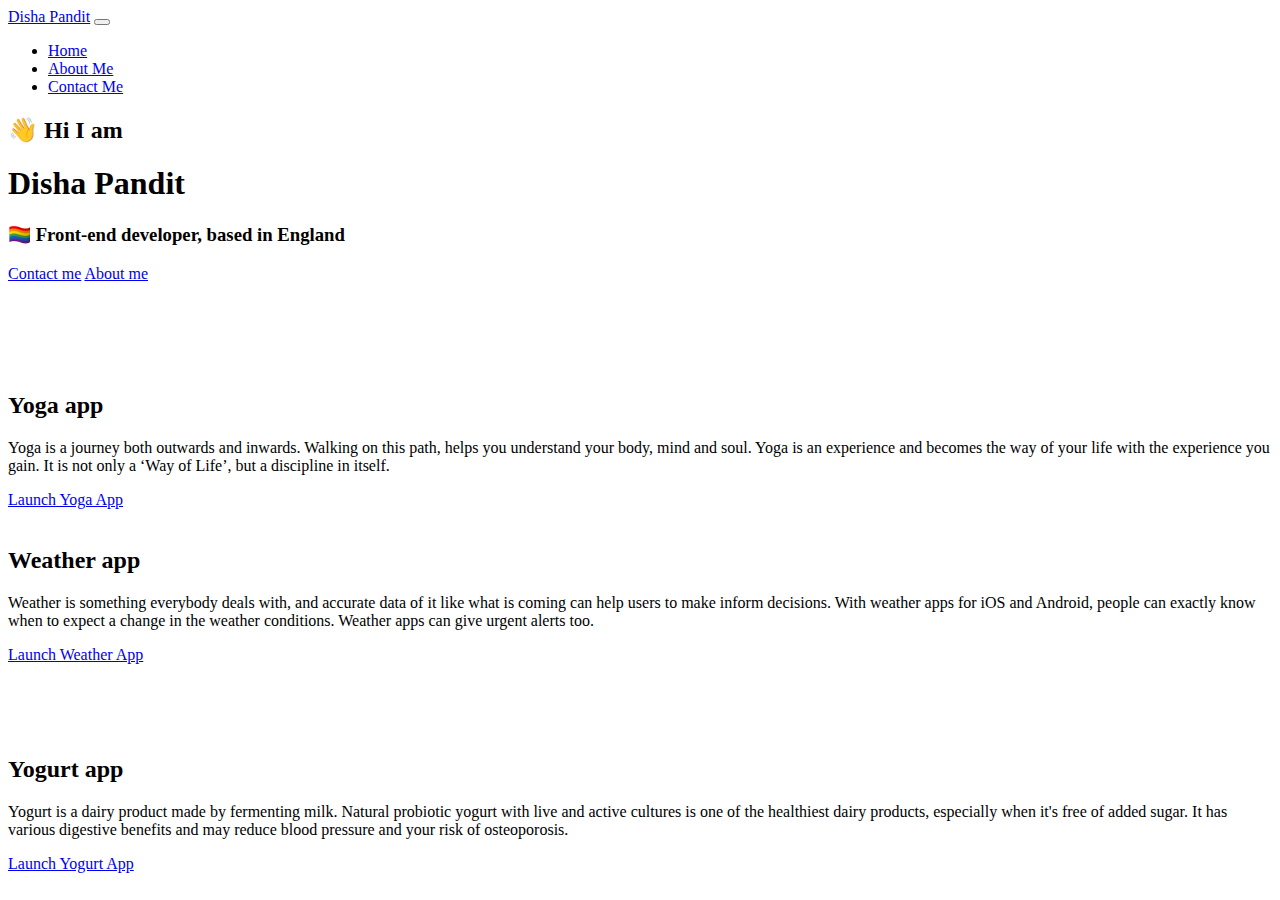
==== index.html @ cdb84649 "Created index.html" ====
<!DOCTYPE html>
<html lang="en">
  <head>
    <meta charset="UTF-8" />
    <meta http-equiv="X-UA-Compatible" content="IE=edge" />
    <meta name="viewport" content="width=device-width, initial-scale=1.0" />
    <title>Disha Pandit</title>
    <link
      href="https://cdn.jsdelivr.net/npm/bootstrap@5.1.3/dist/css/bootstrap.min.css"
      rel="stylesheet"
      integrity="sha384-1BmE4kWBq78iYhFldvKuhfTAU6auU8tT94WrHftjDbrCEXSU1oBoqyl2QvZ6jIW3"
      crossorigin="anonymous"
    />
    <script
      src="https://cdn.jsdelivr.net/npm/bootstrap@5.1.3/dist/js/bootstrap.bundle.min.js"
      integrity="sha384-ka7Sk0Gln4gmtz2MlQnikT1wXgYsOg+OMhuP+IlRH9sENBO0LRn5q+8nbTov4+1p"
      crossorigin="anonymous"
    ></script>
    <link rel="stylesheet" href="style.css" />
  </head>
  <body>
    <nav class="navbar navbar-expand-lg navbar-dark bg-secondary fixed-top">
      <div class="container">
        <a class="navbar-brand" href="index.html">Disha Pandit</a>
        <button
          class="navbar-toggler"
          type="button"
          data-bs-toggle="collapse"
          data-bs-target="#navbarNav"
          aria-controls="navbarNav"
          aria-expanded="false"
          aria-label="Toggle navigation"
        >
          <span class="navbar-toggler-icon"></span>
        </button>
        <div class="collapse navbar-collapse" id="navbarNav">
          <ul class="navbar-nav">
            <li class="nav-item">
              <a class="nav-link active" aria-current="page" href="index.html"
                >Home</a
              >
            </li>
            <li class="nav-item">
              <a class="nav-link" href="about.html">About Me</a>
            </li>
            <li class="nav-item">
              <a class="nav-link" href="about.html#contact">Contact Me</a>
            </li>
          </ul>
        </div>
      </div>
    </nav>
    <h2>👋 Hi I am</h2>
    <h1>Disha Pandit</h1>
    <h3>🏳️‍🌈 Front-end developer, based in England</h3>
    <div class="navigation-links">
      <a href="about.html#contact" class="contact-link">Contact me</a>
      <a href="about.html" class="about-link">About me</a>
    </div>
    <br />

    <div class="container">
      <div class="row">
        <div class="col-md-6">
          <br /><br /><br />

          <img src="images/Treepose.JPG" alt="" class="img-fluid rounded" />
        </div>
        <div class="col-md-6">
          <h2 class="mb-3 text-start">Yoga app</h2>
          <p>
            Yoga is a journey both outwards and inwards. Walking on this path,
            helps you understand your body, mind and soul. Yoga is an experience
            and becomes the way of your life with the experience you gain. It is
            not only a ‘Way of Life’, but a discipline in itself.
          </p>
          <div class="mt-5">
            <a href="#" class="primary-link">Launch Yoga App</a>
          </div>
        </div>
      </div>
      <br />
      <div class="row mt-5">
        <div class="col-md-6">
          <h2 class="mb-3 text-start">Weather app</h2>
          <p>
            Weather is something everybody deals with, and accurate data of it
            like what is coming can help users to make inform decisions. With
            weather apps for iOS and Android, people can exactly know when to
            expect a change in the weather conditions. Weather apps can give
            urgent alerts too.
          </p>
          <div class="mt-5">
            <a href="#" class="primary-link">Launch Weather App</a>
          </div>
        </div>
        <br />

        <div class="col-md-6">
          <img src="images/weather.png" alt="" class="img-fluid rounded" />
        </div>
      </div>
      <div class="row mt-5">
        <div class="col-md-6">
          <br />
          <img src="images/yogurt.png" alt="" class="img-fluid rounded" />
        </div>
        <div class="col-md-6">
          <h2 class="mb-3 text-start">Yogurt app</h2>
          <p>
            Yogurt is a dairy product made by fermenting milk. Natural probiotic
            yogurt with live and active cultures is one of the healthiest dairy
            products, especially when it's free of added sugar. It has various
            digestive benefits and may reduce blood pressure and your risk of
            osteoporosis.
          </p>
          <div class="mt-5">
            <a href="#" class="primary-link">Launch Yogurt App</a>
          </div>
        </div>
      </div>
    </div>
  </body>
</html>
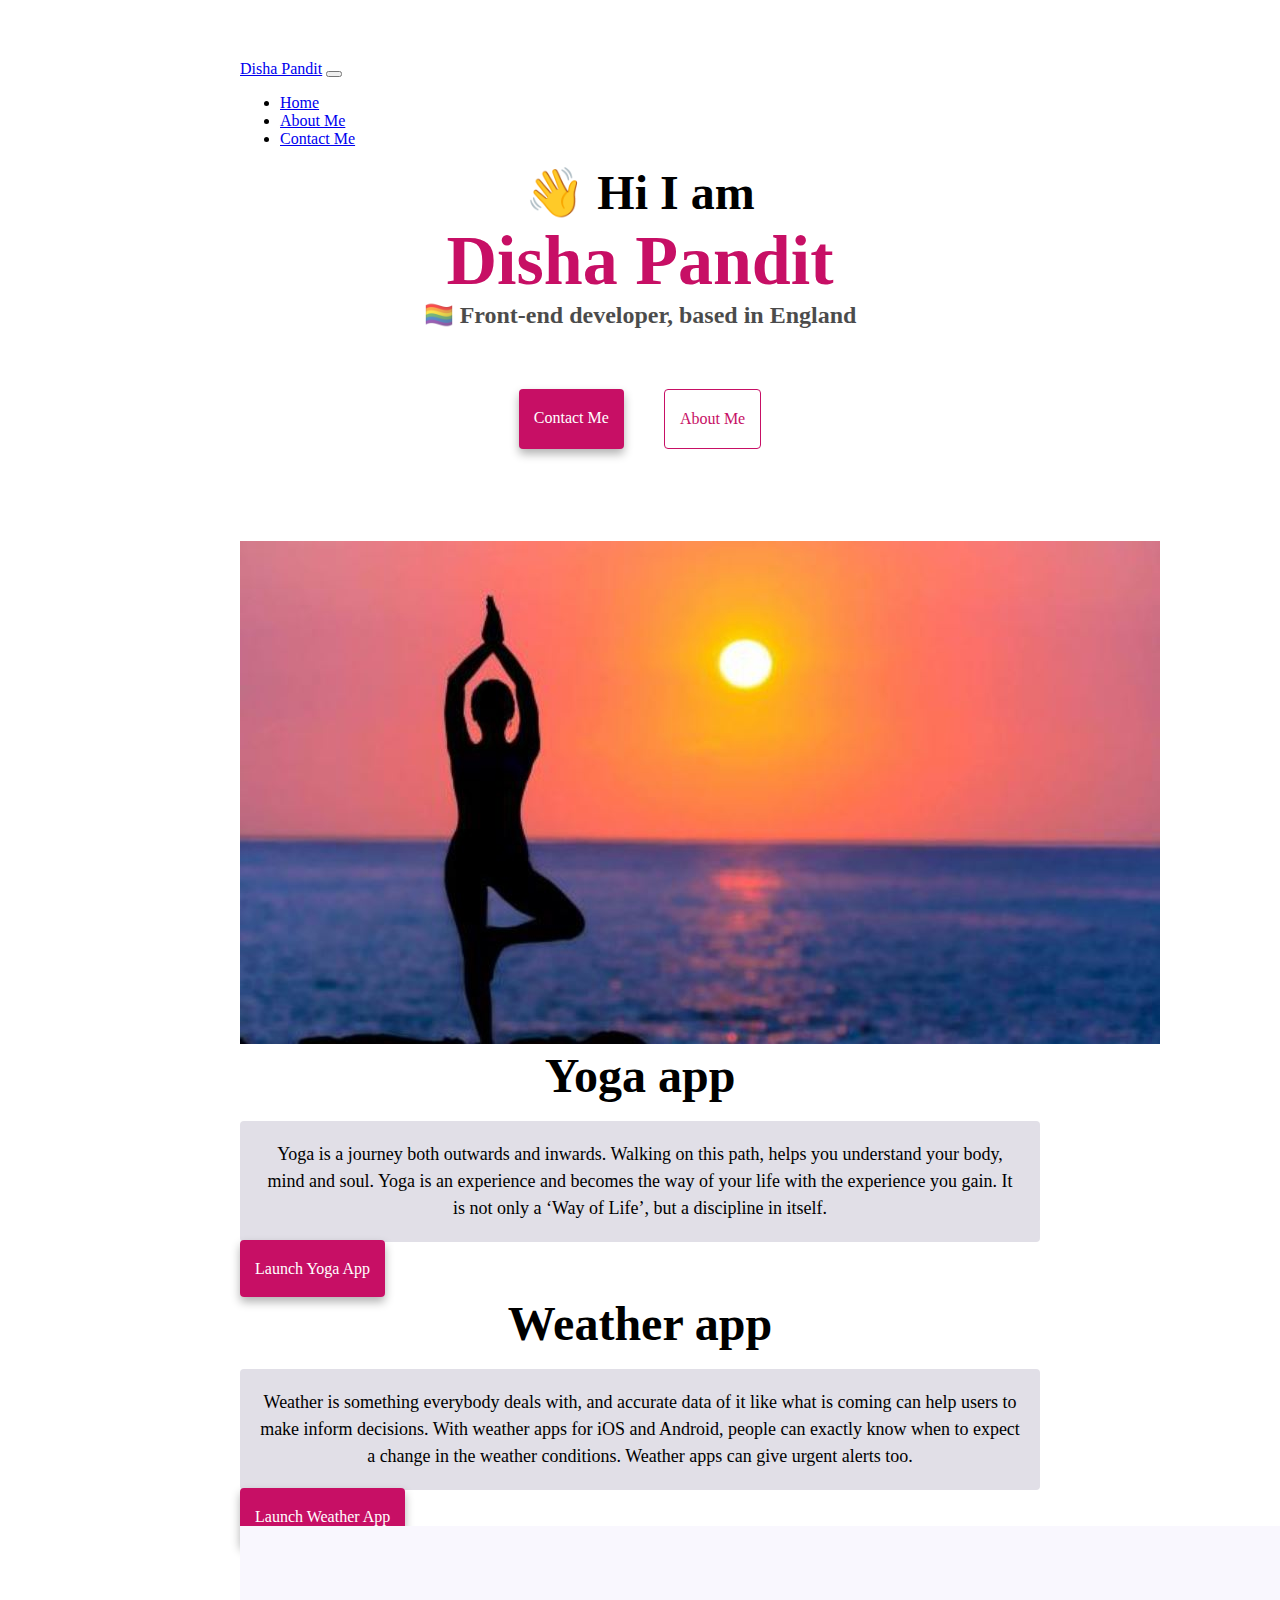
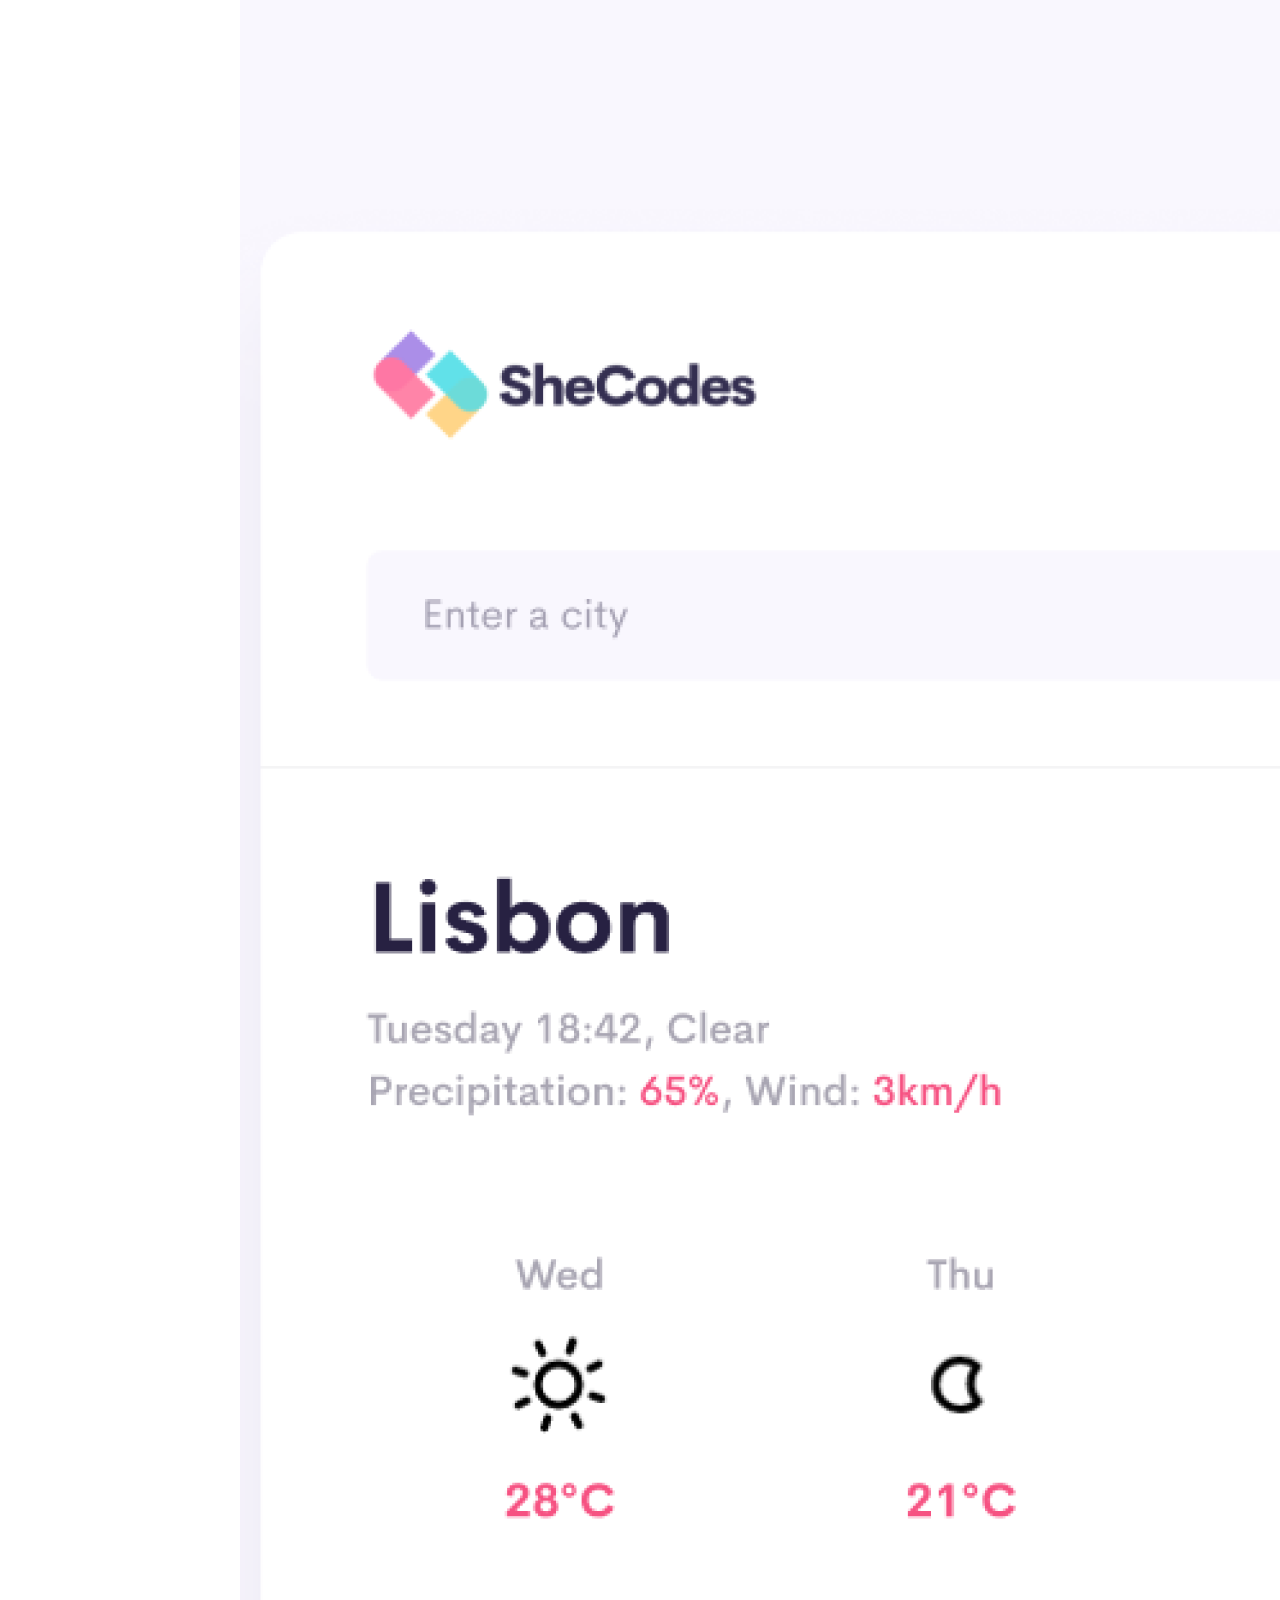
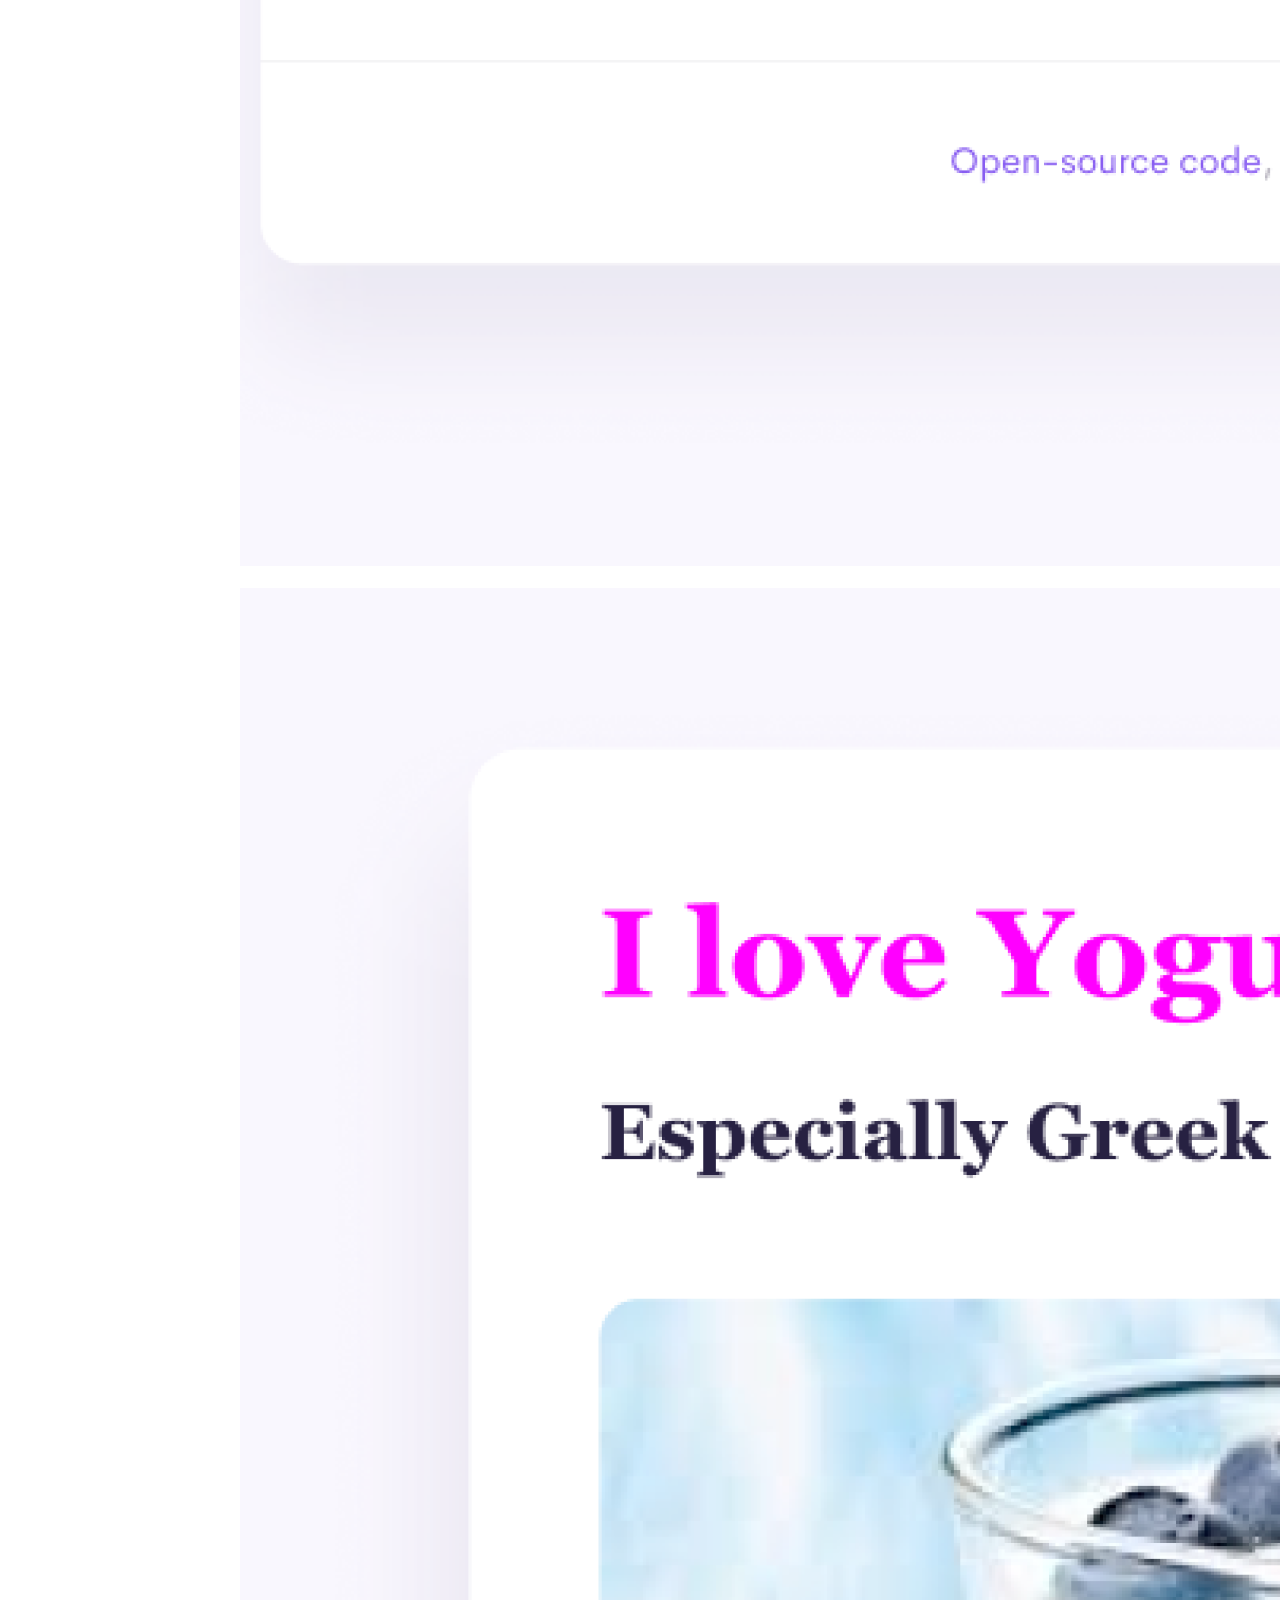
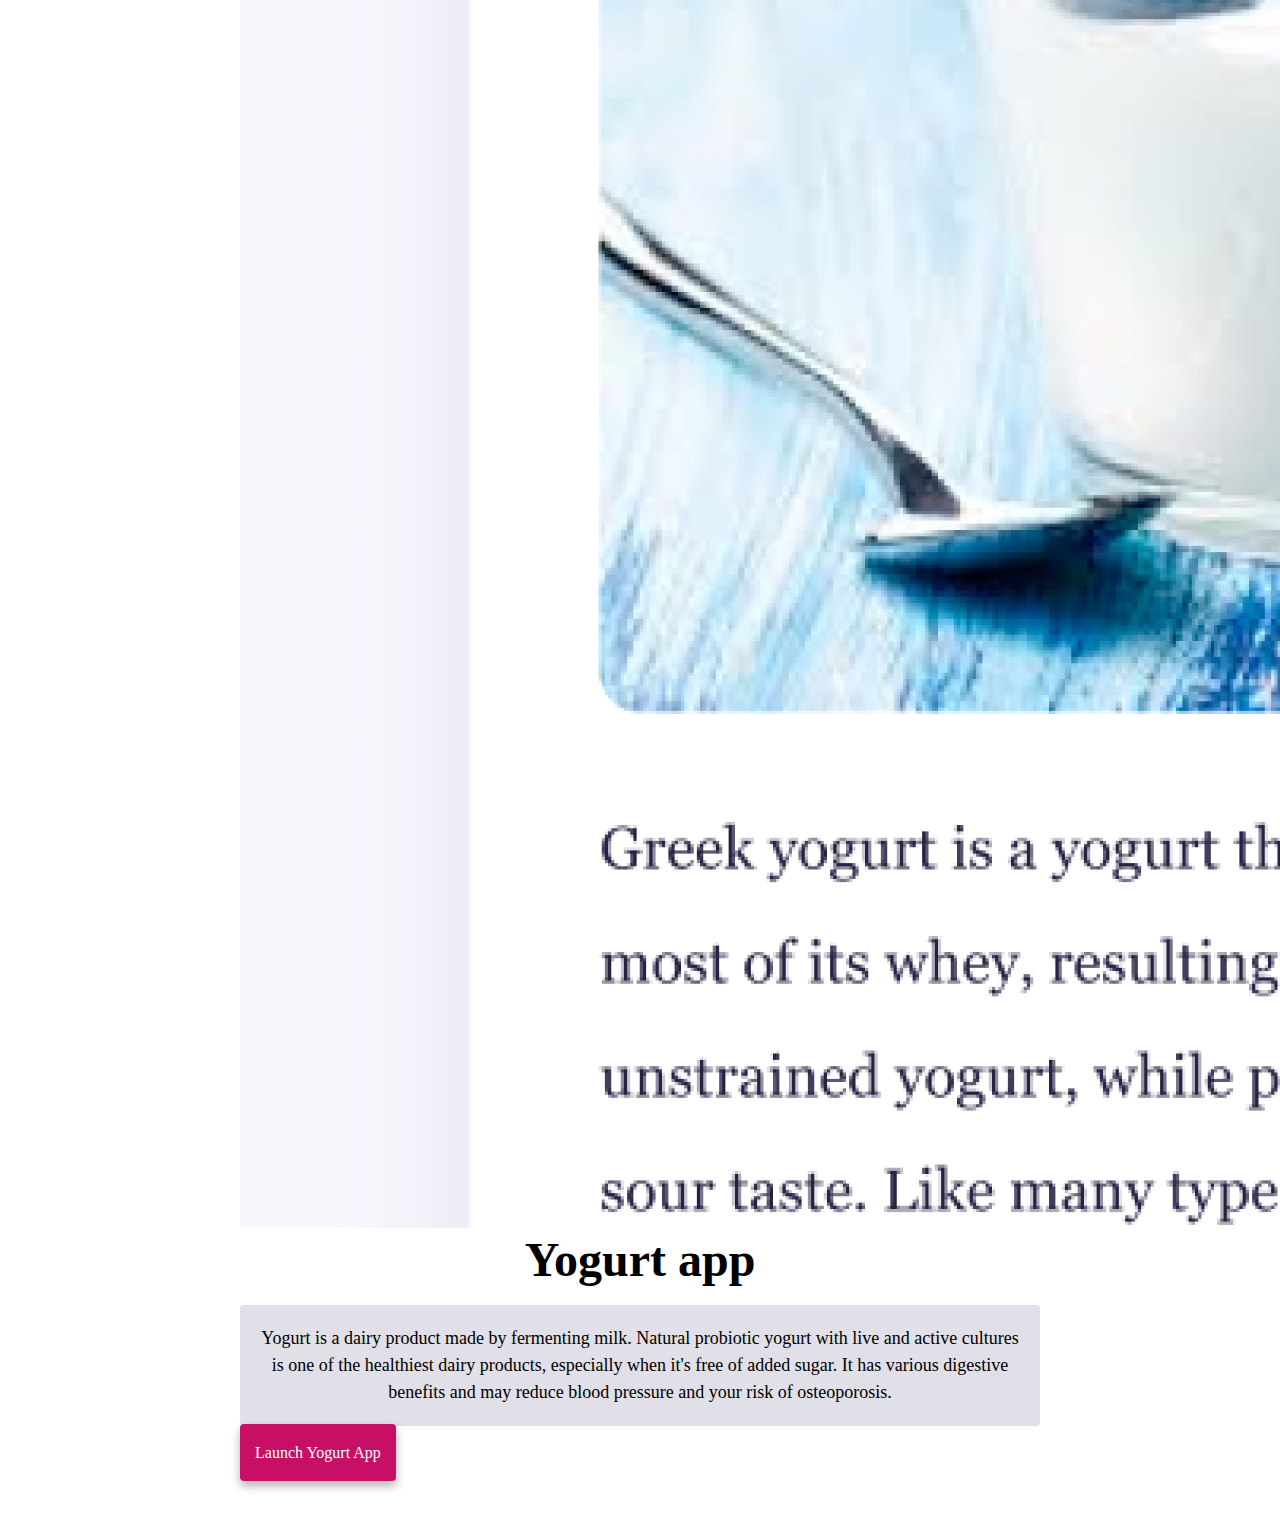
==== commit 70368702: "Added images in image folder" ====
--- a/index.html
+++ b/index.html
@@ -94,7 +94,6 @@
             <a href="#" class="primary-link">Launch Weather App</a>
           </div>
         </div>
-        <br />
 
         <div class="col-md-6">
           <img src="images/weather.png" alt="" class="img-fluid rounded" />
--- a/style.css
+++ b/style.css
@@ -0,0 +1,105 @@
+:root {
+  --primary-color: rgb(199, 15, 101);
+  --secondary-color: #e1dfe7;
+  --box-shadow: 0 5px 10px rgba(0, 0, 0, 0.3);
+}
+
+body {
+  margin: 60px auto;
+  max-width: 800px;
+}
+
+h1,
+h2,
+h3 {
+  text-align: center;
+  margin: 0;
+}
+
+h1 {
+  font-size: 70px;
+  color: rgb(199, 15, 101);
+}
+
+h2 {
+  font-size: 48px;
+}
+
+h3 {
+  font-size: 24px;
+  opacity: 0.7;
+}
+
+p {
+  background: var(--secondary-color);
+  padding: 20px;
+  border-radius: 4px;
+  font-size: 18px;
+  line-height: 1.5;
+  text-align: center;
+}
+
+.navigation-links {
+  display: flex;
+  margin-top: 40px;
+  justify-content: center;
+}
+
+.navigation-links a {
+  margin: 20px;
+  border-radius: 4px;
+  padding: 20px 15px;
+  text-decoration: none;
+  text-transform: capitalize;
+}
+
+.contact-link {
+  background: rgb(199, 15, 101);
+  box-shadow: var(--box-shadow);
+  color: white;
+}
+
+.about-link {
+  color: rgb(199, 15, 101);
+  border: 1px solid rgb(199, 15, 101);
+}
+
+.homepage-link {
+  color: var(--primary-color);
+  text-align: center;
+  display: block;
+}
+
+.about-paragraphs {
+  display: flex;
+  margin: 30px 0;
+}
+
+.about-paragraphs p {
+  margin: 10px;
+}
+.primary-link {
+  border-radius: 4px;
+  padding: 20px 15px;
+  text-decoration: none;
+  text-transform: capitalize;
+  background: var(--primary-color);
+  box-shadow: var(--box-shadow);
+  color: white;
+}
+
+.email-link {
+  display: flex;
+  justify-content: center;
+  color: var(--primary-color);
+  font-size: 28px;
+  text-decoration: none;
+}
+
+.email-link:hover {
+  text-decoration: underline;
+}
+.treepose {
+  height: 400px;
+  width: 100%;
+}
